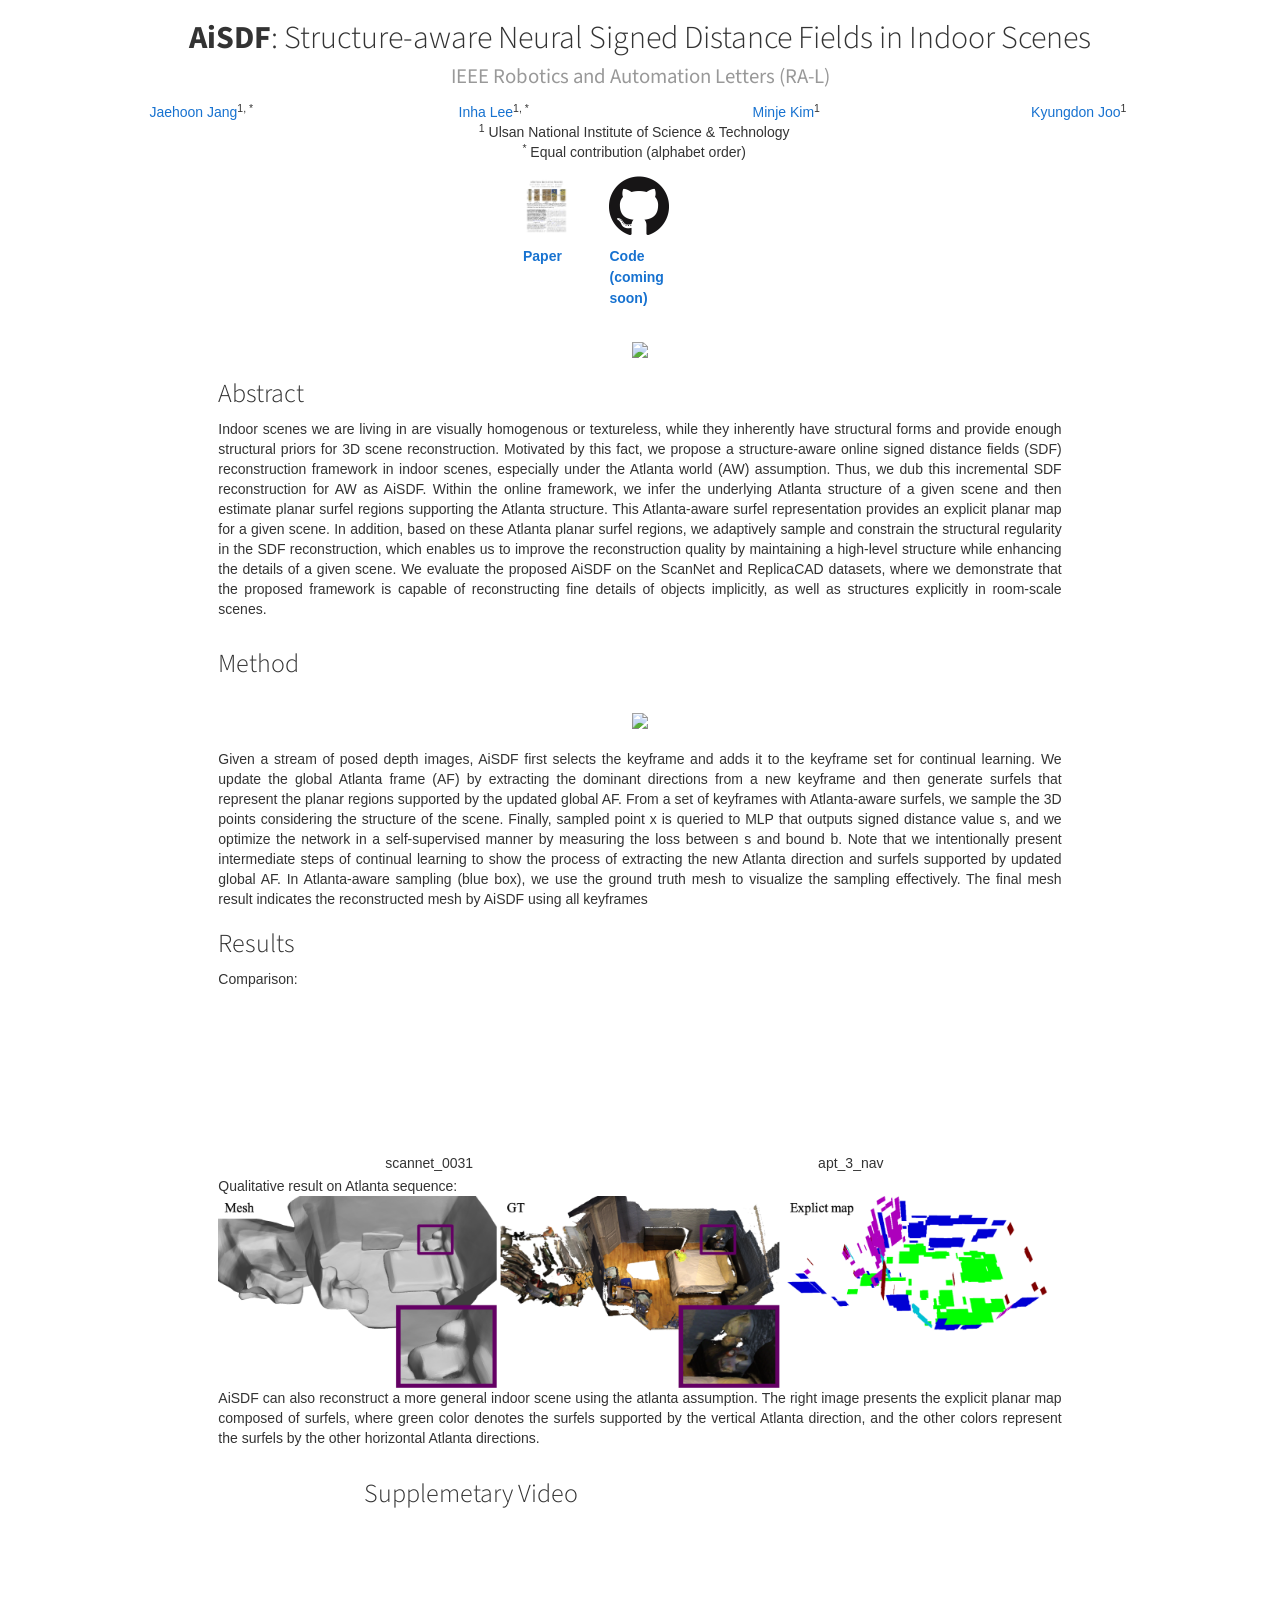
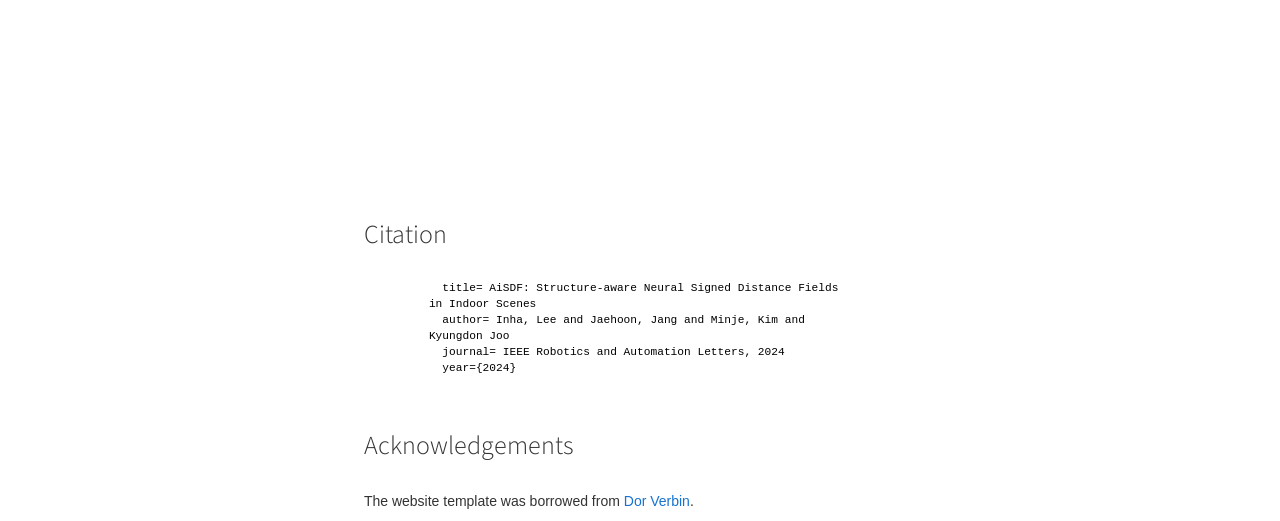
==== AiSDF/index.html @ a661cc3d "." ====
<!DOCTYPE html>
<html><head lang="en"><meta http-equiv="Content-Type" content="text/html; charset=UTF-8">
    
    <meta http-equiv="x-ua-compatible" content="ie=edge">

    <title>AiSDF</title>



    <meta name="description" content="">
    <meta name="viewport" content="width=device-width, initial-scale=1">

    <meta property="og:image" content="https://Epsilon8854.github.io/AiSDF/img/teaser.png">
    <meta property="og:image:type" content="image/png">
    <meta property="og:image:width" content="9764">
    <meta property="og:image:height" content="4567">
    <meta property="og:type" content="website">
    <meta property="og:url" content="https://Epsilon8854.github.io/AiSDF">
    <meta property="og:title" content="AiSDF: Structure-aware Neural Signed Distance Fields in Indoor Scenes">
    <meta property="og:description" content="We introduce blah">

    <meta name="twitter:card" content="summary_large_image">
    <meta name="twitter:title" content="AiSDF: Structure-aware Neural Signed Distance Fields in Indoor Scenes">
    <meta name="twitter:description" content="We introduce blah">
    <meta name="twitter:image" content="https://Epsilon8854.github.io/AiSDF/img/teaser.png">


    <!-- mirror: F0%9F%AA%9E&lt -->
    <link rel="icon" href="data:image/svg+xml,&lt;svg xmlns=%22http://www.w3.org/2000/svg%22 viewBox=%220 0 100 100%22&gt;&lt;text y=%22.9em%22 font-size=%2290%22&gt;%E2%9C%A8&lt;/text&gt;&lt;/svg&gt;">
    <link rel="stylesheet" href="css/bootstrap.min.css">
    <link rel="stylesheet" href="css/font-awesome.min.css">
    <link rel="stylesheet" href="css/codemirror.min.css">
    <link rel="stylesheet" href="css/app.css">

    <script src="js/jquery.min.js"></script>
    <script src="js/bootstrap.min.js"></script>
    <script src="js/codemirror.min.js"></script>
    <script src="js/clipboard.min.js"></script>
    <script src="js/video_comparison.js"></script>
    <script src="js/app.js"></script>
</head>

<body>
    <div class="container" id="header" style="text-align: center; margin: auto;">
        <div class="row" id="title-row" style="margin: 0 auto;">
            <div class="col-12 text-center">
                <h2 id="title">
                    <b>AiSDF</b>: Structure-aware Neural Signed Distance Fields in Indoor Scenes<br>
                    <small>IEEE Robotics and Automation Letters (RA-L)</small>
                </h2>
            </div>
        </div>
        
        <div class="row text-center mt-3">
            <!-- Adjust col-md-* to manage the spacing as needed, ensuring they sum to 12 -->
            <div class="col-md-3">
                <a href="https://github.com/Syniez">Jaehoon Jang</a><sup>1, *</sup>
            </div>
            <div class="col-md-3">
                <a href="https://threedv.github.io">Inha Lee</a><sup>1, *</sup>
            </div>
            <div class="col-md-3">
                <a href="https://github.com/Jeongin-park">Minje Kim</a><sup>1</sup>
            </div>
            <div class="col-md-3">
                <a href="https://github.com/kimkj38">Kyungdon Joo</a><sup>1</sup>
            </div>
        </div>
        
        <div class="row">
            <div class="col-12 text-center">
                <span><sup>1</sup> Ulsan National Institute of Science & Technology &nbsp;&nbsp;</span>
            </div>
            <div class="col-12 text-center">
                <span><sup>*</sup> Equal contribution (alphabet order) &nbsp;&nbsp;</span>
            </div>
        </div>
    </div>
    
    <script>
        document.getElementById('author-row').style.maxWidth = document.getElementById("title-row").clientWidth + 'px';
    </script>
    <div class="container" id="main">
    <div class="row vertical-center" style="display: flex; align-items: center;">
        <div class="col-xs-12 col-sm-8 col-sm-offset-2 text-center">
            <ul class="list-unstyled" style="display: inline-block; text-align: left; margin: 0 auto; padding-left: 0;">
                <li style="display: inline-block; margin-right: 20px;">
                    <a href="https://github.com/AiSDF/AiSDF.github.io/raw/main/AiSDF_paper.pdf">
                        <img src="./img/paper_image.jpg" height="60px">
                        <h4><strong>Paper</strong></h4>
                    </a>
                </li>              
                <li style="display: inline-block;">
                    <a href="https://github.com/AiSDF/AiSDF" target="_blank">
                        <img src="img/github.png" height="60px">
                        <h4><strong>Code (coming soon)</strong></h4>
                    </a>
                </li>
            </ul>
        </div>
    </div>
    </div>



	<div class="row">
            <div class="col-md-8 col-md-offset-2">
                
                <div class="text-center">
                    
                        <img src="./img/teasure.png" width="100%">
                   
                </div>
            </div>
        </div>

        <div class="row">
            <div class="col-md-8 col-md-offset-2">
                <h3>
                    Abstract
                </h3>
                <p class="text-justify">
                    Indoor scenes we are living in are visually homogenous or textureless, while they inherently have structural forms and provide enough structural priors for 3D scene reconstruction. Motivated by this fact, we propose a structure-aware online signed distance fields (SDF) reconstruction framework in indoor scenes, especially under the Atlanta world (AW) assumption. Thus, we dub this incremental SDF reconstruction for AW as AiSDF. Within the online framework, we infer the underlying Atlanta structure of a given scene and then estimate planar surfel regions supporting the Atlanta structure. This Atlanta-aware surfel representation provides an explicit planar map for a given scene. In addition, based on these Atlanta planar surfel regions, we adaptively sample and constrain the structural regularity in the SDF reconstruction, which enables us to improve the reconstruction quality by maintaining a high-level structure while enhancing the details of a given scene. We evaluate the proposed AiSDF on the ScanNet and ReplicaCAD datasets, where we demonstrate that the proposed framework is capable of reconstructing fine details of objects implicitly, as well as structures explicitly in room-scale scenes.
                </p>
            </div>
        </div>
	
        <div class="row">
            <div class="col-md-8 col-md-offset-2">
                <h3>
                    Method
                </h3>
		<br>
                <div class="text-center">
                    <img src="./img/overview.png" width="100%">
                </div>
                <br>
                <div class="text-justify">
                    Given a stream of posed depth images, AiSDF first selects the keyframe and adds it to the keyframe set for continual learning. We update the global Atlanta frame (AF) by extracting the dominant directions from a new keyframe and then generate surfels that represent the planar regions supported by the updated global AF. From a set of keyframes with Atlanta-aware surfels, we sample the 3D points considering the structure of the scene. Finally, sampled point x is queried to MLP that outputs signed distance value s, and we optimize the network in a self-supervised manner by measuring the loss between s and bound b. Note that we intentionally present intermediate steps of continual learning to show the process of extracting the new Atlanta direction and surfels supported by updated global AF. In Atlanta-aware sampling (blue box), we use the ground truth mesh to visualize the sampling effectively. The final mesh result indicates the reconstructed mesh by AiSDF using all keyframes
                      
                </div>
                
            </div>
        </div>

    <div class="row">
	<div class="col-md-8 col-md-offset-2">
                <h3>
                    Results
                </h3>
		<div class="text-justify">
                  Comparison:
                    
                </div>
                <table>
                    <tr >
                        <td>
                            <video class="video" id="reg1"  width="100%"  loop playsinline autoPlay muted src="video/31_vid.mp4" onplay="resizeAndPlay(this)"></video>
                   	   <canvas height=0 class="videoMerge" id="reg1Merge"></canvas>
				
                          
		       </td>
			<td>
			   <video class="video" id="reg2"  width="100%"  loop playsinline autoPlay muted src="video/apt_3_nav.mp4" onplay="resizeAndPlay(this)"></video>
                   	   <canvas height=0 class="videoMerge" id="reg2Merge"></canvas>
			   

		       </td>
			<!-- <td>
			   <video class="video" id="reg3"  width="100%"  loop playsinline autoPlay muted src="video/jar.mp4" onplay="resizeAndPlay(this)"></video>
               <canvas height=0 class="videoMerge" id="reg3Merge"></canvas>
			   
		       </td> -->
		     
		    </tr >
		    
		</table>
		<table width="100%" style="table-layout:fixed"><tr><td style="text-align:center" width="50%">scannet_0031</td><td style="text-align:center" width="50%">apt_3_nav</td></tr></table>
        
        <div class="text-justify">
            Qualitative result on Atlanta sequence:            
        </div>
               
        <div class="text-center">
            <img src="./img/explicit.png" width="100%">
        </div>
        
            
        <p class="text-justify">
            AiSDF can also reconstruct a more general indoor scene using the atlanta assumption. The right image presents the explicit planar map composed of surfels, where green color denotes the surfels supported by the vertical Atlanta direction, and the other colors represent the surfels by the other horizontal Atlanta directions.
        </p>

		<!-- <div class="text-justify">
                   Ablation Study:
                    
                </div>
                <br>
		<div class="text-center">
                    <video id="refdir" width="100%" playsinline autoplay loop muted>
                        <source src="video/ablations.mp4" type="video/mp4" />
                    </video>
                </div>	
            </div>
        </div>	 -->
        
        <div class="row">
            <div class="col-md-8 col-md-offset-2">
                <h3>
                    Supplemetary Video
                </h3>
                <div class="text-center">
                    <video id="refdir" width="100%" playsinline autoplay loop muted>
                        <source src="video/RA-L_AiSDF_supplementary_video.mp4" type="video/mp4" />
                    </video>
                </div>
            </div>
        </div>    
       
            
        <div class="row">
            <div class="col-md-8 col-md-offset-2">
                <h3>
                    Citation
                </h3>
                <div class="form-group col-md-10 col-md-offset-1">
                    <textarea id="bibtex" class="form-control" readonly>

  title= AiSDF: Structure-aware Neural Signed Distance Fields in Indoor Scenes
  author= Inha, Lee and Jaehoon, Jang and Minje, Kim and Kyungdon Joo
  journal= IEEE Robotics and Automation Letters, 2024
  year={2024}
</textarea>
                </div>
            </div>
        </div>
	

        <div class="row">
            <div class="col-md-8 col-md-offset-2">
                <h3>
                    Acknowledgements
                </h3>
                <p class="text-justify">
                    <br>
                The website template was borrowed from <a href="https://dorverbin.github.io/refnerf/">Dor Verbin</a>.
                </p>
            </div>
        </div>
    </div>


</body></html>
---- AiSDF/css/codemirror.min.css ----
.CodeMirror{font-family:monospace;height:300px;color:black}.CodeMirror-lines{padding:4px 0}.CodeMirror pre{padding:0 4px}.CodeMirror-scrollbar-filler,.CodeMirror-gutter-filler{background-color:white}.CodeMirror-gutters{border-right:1px solid #ddd;background-color:#f7f7f7;white-space:nowrap}.CodeMirror-linenumber{padding:0 3px 0 5px;min-width:20px;text-align:right;color:#999;white-space:nowrap}.CodeMirror-guttermarker{color:black}.CodeMirror-guttermarker-subtle{color:#999}.CodeMirror-cursor{border-left:1px solid black;border-right:0;width:0}.CodeMirror div.CodeMirror-secondarycursor{border-left:1px solid silver}.cm-fat-cursor .CodeMirror-cursor{width:auto;border:0;background:#7e7}.cm-fat-cursor div.CodeMirror-cursors{z-index:1}.cm-animate-fat-cursor{width:auto;border:0;-webkit-animation:blink 1.06s steps(1) infinite;-moz-animation:blink 1.06s steps(1) infinite;animation:blink 1.06s steps(1) infinite;background-color:#7e7}@-moz-keyframes blink{50%{background-color:transparent}}@-webkit-keyframes blink{50%{background-color:transparent}}@keyframes blink{50%{background-color:transparent}}.cm-tab{display:inline-block;text-decoration:inherit}.CodeMirror-ruler{border-left:1px solid #ccc;position:absolute}.cm-s-default .cm-header{color:blue}.cm-s-default .cm-quote{color:#090}.cm-negative{color:#d44}.cm-positive{color:#292}.cm-header,.cm-strong{font-weight:bold}.cm-em{font-style:italic}.cm-link{text-decoration:underline}.cm-strikethrough{text-decoration:line-through}.cm-s-default .cm-keyword{color:#708}.cm-s-default .cm-atom{color:#219}.cm-s-default .cm-number{color:#164}.cm-s-default .cm-def{color:#00f}.cm-s-default .cm-variable-2{color:#05a}.cm-s-default .cm-variable-3{color:#085}.cm-s-default .cm-comment{color:#a50}.cm-s-default .cm-string{color:#a11}.cm-s-default .cm-string-2{color:#f50}.cm-s-default .cm-meta{color:#555}.cm-s-default .cm-qualifier{color:#555}.cm-s-default .cm-builtin{color:#30a}.cm-s-default .cm-bracket{color:#997}.cm-s-default .cm-tag{color:#170}.cm-s-default .cm-attribute{color:#00c}.cm-s-default .cm-hr{color:#999}.cm-s-default .cm-link{color:#00c}.cm-s-default .cm-error{color:red}.cm-invalidchar{color:red}.CodeMirror-composing{border-bottom:2px solid}div.CodeMirror span.CodeMirror-matchingbracket{color:#0f0}div.CodeMirror span.CodeMirror-nonmatchingbracket{color:#f22}.CodeMirror-matchingtag{background:rgba(255,150,0,.3)}.CodeMirror-activeline-background{background:#e8f2ff}.CodeMirror{position:relative;overflow:hidden;background:white}.CodeMirror-scroll{overflow:scroll !important;margin-bottom:-30px;margin-right:-30px;padding-bottom:30px;height:100%;outline:0;position:relative}.CodeMirror-sizer{position:relative;border-right:30px solid transparent}.CodeMirror-vscrollbar,.CodeMirror-hscrollbar,.CodeMirror-scrollbar-filler,.CodeMirror-gutter-filler{position:absolute;z-index:6;display:none}.CodeMirror-vscrollbar{right:0;top:0;overflow-x:hidden;overflow-y:scroll}.CodeMirror-hscrollbar{bottom:0;left:0;overflow-y:hidden;overflow-x:scroll}.CodeMirror-scrollbar-filler{right:0;bottom:0}.CodeMirror-gutter-filler{left:0;bottom:0}.CodeMirror-gutters{position:absolute;left:0;top:0;z-index:3}.CodeMirror-gutter{white-space:normal;height:100%;display:inline-block;margin-bottom:-30px;*zoom:1;*display:inline}.CodeMirror-gutter-wrapper{position:absolute;z-index:4;background:none !important;border:none !important}.CodeMirror-gutter-background{position:absolute;top:0;bottom:0;z-index:4}.CodeMirror-gutter-elt{position:absolute;cursor:default;z-index:4}.CodeMirror-gutter-wrapper{-webkit-user-select:none;-moz-user-select:none;user-select:none}.CodeMirror-lines{cursor:text;min-height:1px}.CodeMirror pre{-moz-border-radius:0;-webkit-border-radius:0;border-radius:0;border-width:0;background:transparent;font-family:inherit;font-size:inherit;margin:0;white-space:pre;word-wrap:normal;line-height:inherit;color:inherit;z-index:2;position:relative;overflow:visible;-webkit-tap-highlight-color:transparent}.CodeMirror-wrap pre{word-wrap:break-word;white-space:pre-wrap;word-break:normal}.CodeMirror-linebackground{position:absolute;left:0;right:0;top:0;bottom:0;z-index:0}.CodeMirror-linewidget{position:relative;z-index:2;overflow:auto}.CodeMirror-code{outline:0}.CodeMirror-scroll,.CodeMirror-sizer,.CodeMirror-gutter,.CodeMirror-gutters,.CodeMirror-linenumber{-moz-box-sizing:content-box;box-sizing:content-box}.CodeMirror-measure{position:absolute;width:100%;height:0;overflow:hidden;visibility:hidden}.CodeMirror-cursor{position:absolute}.CodeMirror-measure pre{position:static}div.CodeMirror-cursors{visibility:hidden;position:relative;z-index:3}div.CodeMirror-dragcursors{visibility:visible}.CodeMirror-focused div.CodeMirror-cursors{visibility:visible}.CodeMirror-selected{background:#d9d9d9}.CodeMirror-focused .CodeMirror-selected{background:#d7d4f0}.CodeMirror-crosshair{cursor:crosshair}.CodeMirror-line::selection,.CodeMirror-line>span::selection,.CodeMirror-line>span>span::selection{background:#d7d4f0}.CodeMirror-line::-moz-selection,.CodeMirror-line>span::-moz-selection,.CodeMirror-line>span>span::-moz-selection{background:#d7d4f0}.cm-searching{background:#ffa;background:rgba(255,255,0,.4)}.CodeMirror span{*vertical-align:text-bottom}.cm-force-border{padding-right:.1px}@media print{.CodeMirror div.CodeMirror-cursors{visibility:hidden}}.cm-tab-wrap-hack:after{content:''}span.CodeMirror-selectedtext{background:0}
---- AiSDF/css/app.css ----
/* latin-ext */
@font-face {
  font-family: 'Lato';
  font-style: italic;
  font-weight: 400;
  src: local('Lato Italic'), local('Lato-Italic'), url(https://fonts.gstatic.com/s/lato/v15/S6u8w4BMUTPHjxsAUi-qNiXg7eU0.woff2) format('woff2');
  unicode-range: U+0100-024F, U+0259, U+1E00-1EFF, U+2020, U+20A0-20AB, U+20AD-20CF, U+2113, U+2C60-2C7F, U+A720-A7FF;
}
/* latin */
@font-face {
  font-family: 'Lato';
  font-style: italic;
  font-weight: 400;
  src: local('Lato Italic'), local('Lato-Italic'), url(https://fonts.gstatic.com/s/lato/v15/S6u8w4BMUTPHjxsAXC-qNiXg7Q.woff2) format('woff2');
  unicode-range: U+0000-00FF, U+0131, U+0152-0153, U+02BB-02BC, U+02C6, U+02DA, U+02DC, U+2000-206F, U+2074, U+20AC, U+2122, U+2191, U+2193, U+2212, U+2215, U+FEFF, U+FFFD;
}
/* latin-ext */
@font-face {
  font-family: 'Lato';
  font-style: italic;
  font-weight: 700;
  src: local('Lato Bold Italic'), local('Lato-BoldItalic'), url(https://fonts.gstatic.com/s/lato/v15/S6u_w4BMUTPHjxsI5wq_FQftx9897sxZ.woff2) format('woff2');
  unicode-range: U+0100-024F, U+0259, U+1E00-1EFF, U+2020, U+20A0-20AB, U+20AD-20CF, U+2113, U+2C60-2C7F, U+A720-A7FF;
}
/* latin */
@font-face {
  font-family: 'Lato';
  font-style: italic;
  font-weight: 700;
  src: local('Lato Bold Italic'), local('Lato-BoldItalic'), url(https://fonts.gstatic.com/s/lato/v15/S6u_w4BMUTPHjxsI5wq_Gwftx9897g.woff2) format('woff2');
  unicode-range: U+0000-00FF, U+0131, U+0152-0153, U+02BB-02BC, U+02C6, U+02DA, U+02DC, U+2000-206F, U+2074, U+20AC, U+2122, U+2191, U+2193, U+2212, U+2215, U+FEFF, U+FFFD;
}
/* latin-ext */
@font-face {
  font-family: 'Lato';
  font-style: normal;
  font-weight: 400;
  src: local('Lato Regular'), local('Lato-Regular'), url(https://fonts.gstatic.com/s/lato/v15/S6uyw4BMUTPHjxAwXiWtFCfQ7A.woff2) format('woff2');
  unicode-range: U+0100-024F, U+0259, U+1E00-1EFF, U+2020, U+20A0-20AB, U+20AD-20CF, U+2113, U+2C60-2C7F, U+A720-A7FF;
}
/* latin */
@font-face {
  font-family: 'Lato';
  font-style: normal;
  font-weight: 400;
  src: local('Lato Regular'), local('Lato-Regular'), url(https://fonts.gstatic.com/s/lato/v15/S6uyw4BMUTPHjx4wXiWtFCc.woff2) format('woff2');
  unicode-range: U+0000-00FF, U+0131, U+0152-0153, U+02BB-02BC, U+02C6, U+02DA, U+02DC, U+2000-206F, U+2074, U+20AC, U+2122, U+2191, U+2193, U+2212, U+2215, U+FEFF, U+FFFD;
}
/* latin-ext */
@font-face {
  font-family: 'Lato';
  font-style: normal;
  font-weight: 700;
  src: local('Lato Bold'), local('Lato-Bold'), url(https://fonts.gstatic.com/s/lato/v15/S6u9w4BMUTPHh6UVSwaPGQ3q5d0N7w.woff2) format('woff2');
  unicode-range: U+0100-024F, U+0259, U+1E00-1EFF, U+2020, U+20A0-20AB, U+20AD-20CF, U+2113, U+2C60-2C7F, U+A720-A7FF;
}
/* latin */
@font-face {
  font-family: 'Lato';
  font-style: normal;
  font-weight: 700;
  src: local('Lato Bold'), local('Lato-Bold'), url(https://fonts.gstatic.com/s/lato/v15/S6u9w4BMUTPHh6UVSwiPGQ3q5d0.woff2) format('woff2');
  unicode-range: U+0000-00FF, U+0131, U+0152-0153, U+02BB-02BC, U+02C6, U+02DA, U+02DC, U+2000-206F, U+2074, U+20AC, U+2122, U+2191, U+2193, U+2212, U+2215, U+FEFF, U+FFFD;
}

a {
  color: #1772d0;
  text-decoration: none;
}

a:focus,
a:hover {
  color: #f09228;
  text-decoration: none;
}

body,
td,
th,
tr,
p,
a {
  font-family: 'Lato', Verdana, Helvetica, sans-serif;
  font-size: 14px
}

strong {
  font-family: 'Lato', Verdana, Helvetica, sans-serif;
  font-size: 14px;
}

heading {
  font-family: 'Lato', Verdana, Helvetica, sans-serif;
  font-size: 22px;
}

papertitle {
  font-family: 'Lato', Verdana, Helvetica, sans-serif;
  font-size: 14px;
  font-weight: 700
}

name {
  font-family: 'Lato', Verdana, Helvetica, sans-serif;
  font-size: 32px;
}

.one {
  width: 160px;
  height: 160px;
  position: relative;
}

.two {
  width: 160px;
  height: 160px;
  position: absolute;
  transition: opacity .2s ease-in-out;
  -moz-transition: opacity .2s ease-in-out;
  -webkit-transition: opacity .2s ease-in-out;
}

.fade {
  transition: opacity .2s ease-in-out;
  -moz-transition: opacity .2s ease-in-out;
  -webkit-transition: opacity .2s ease-in-out;
}

span.highlight {
  background-color: #ffffd0;
}

.CodeMirror {
    font-size: .8em;
    height: auto;
}

.CodeMirror-scroll {
    overflow-y: hidden;
    overflow-x: auto;
}



#header_img {
    margin-top: 2em;
    margin-bottom: 1em;
}

.list-inline {
	list-style: none;
	margin-left: -0.5em;
	margin-right: -0.5em;
	padding-left: 0;
}

.list-inline > li {
	display: inline-block;
	margin-left: 0.5em;
	margin-right: 0.5em;
}

.author-table, th, td {
    table-layout: fixed;
    vertical-align: top;
    margin-left: auto;
    margin-right: auto;
    max-width: none;
    width: auto;
    min-width: 50%;
    padding: 3px;
}

.video-compare-container {
  width: 63%;
  margin: 0 auto;
  position: relative;
  display: block;
  line-height: 0;
}

.video {
  width: 100%;
  height: auto;
  position: relative;
  top: 0;
  left: 0;
}

.videoMerge {
  position: relative;
  top: 0;
  left: 0;
  z-index: 10;
  width: 100%;
  display: block;
  margin: 0 auto;
  background-size: cover;
}

.cropped-video{
    width: 100%;
    overflow:hidden;
    display:block;
}

 ul {
            text-align: center;
            list-style-type: none;
            margin: 0;
            padding: 0;
            overflow: hidden;
            background-color: white;
        }

  
li {
            float: left;
	    margin: fill;
            padding: fill;
	    width: 25%
   }
  
li a {
            display: block;
            color: #1772d0;
            text-align: center;
            padding: 14px 16px;
            text-decoration: none;
     }
li a:hover {
            background-color: #e6e6e6;
            color: rgb(239 147 56);
     }

.center-block {
      display: block;
      margin-left: auto;
      margin-right: auto;
  }
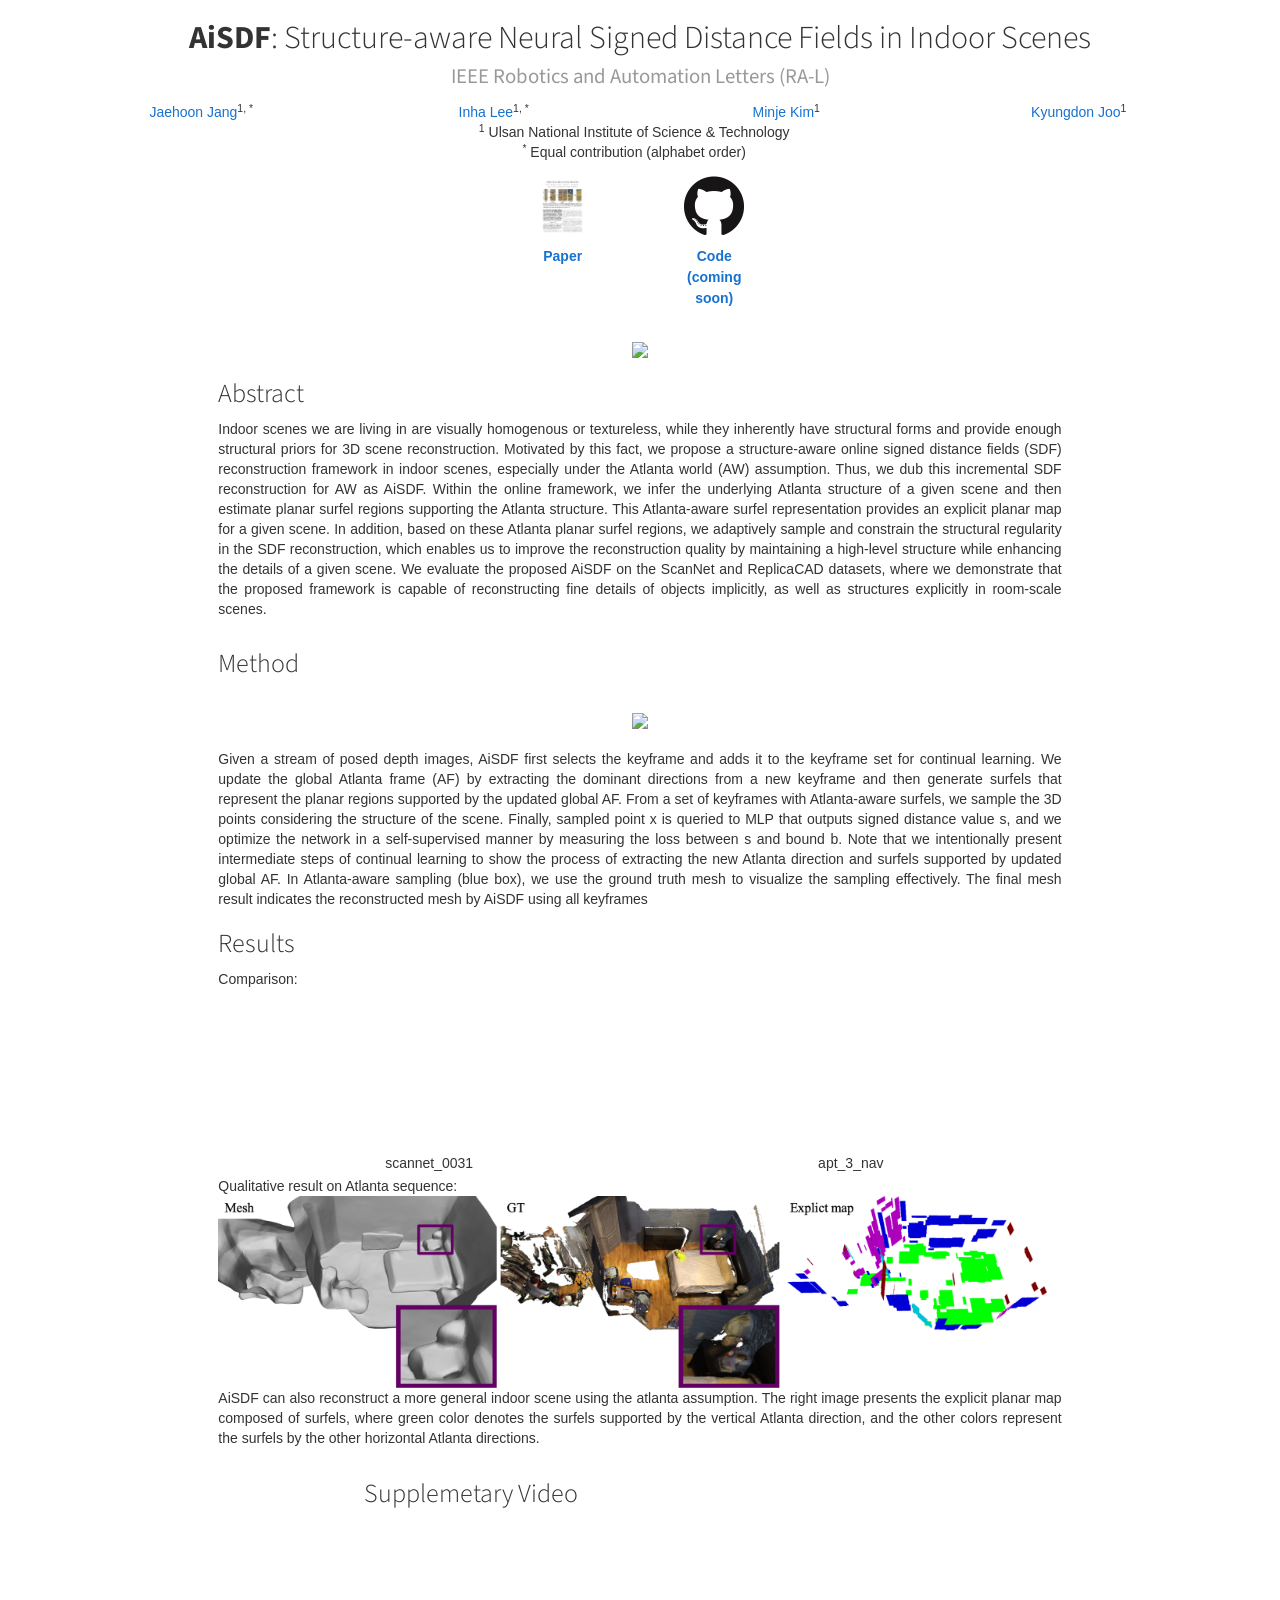
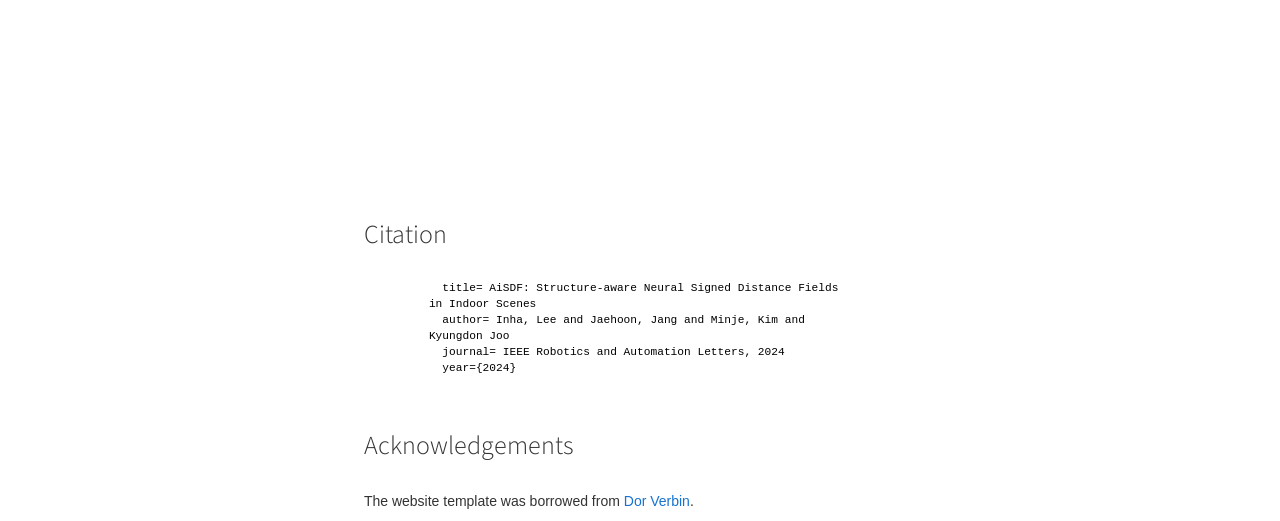
==== commit 529b3bc5: "." ====
--- a/AiSDF/index.html
+++ b/AiSDF/index.html
@@ -81,10 +81,10 @@
         document.getElementById('author-row').style.maxWidth = document.getElementById("title-row").clientWidth + 'px';
     </script>
     <div class="container" id="main">
-    <div class="row vertical-center" style="display: flex; align-items: center;">
-        <div class="col-xs-12 col-sm-8 col-sm-offset-2 text-center">
-            <ul class="list-unstyled" style="display: inline-block; text-align: left; margin: 0 auto; padding-left: 0;">
-                <li style="display: inline-block; margin-right: 20px;">
+    <div class="row vertical-center" style="align-items: text-center;">
+        <div class="text-center" style="align-items: text-center;">
+            <ul class="list-unstyled" style="display: inline-block; text-align: left;">
+                <li style="display: inline-block; margin-right: 60px; margin-left: 60px;">
                     <a href="https://github.com/AiSDF/AiSDF.github.io/raw/main/AiSDF_paper.pdf">
                         <img src="./img/paper_image.jpg" height="60px">
                         <h4><strong>Paper</strong></h4>
@@ -108,7 +108,7 @@
                 
                 <div class="text-center">
                     
-                        <img src="./img/teasure.png" width="100%">
+                        <img src="./img/teaser.jpg" width="100%">
                    
                 </div>
             </div>
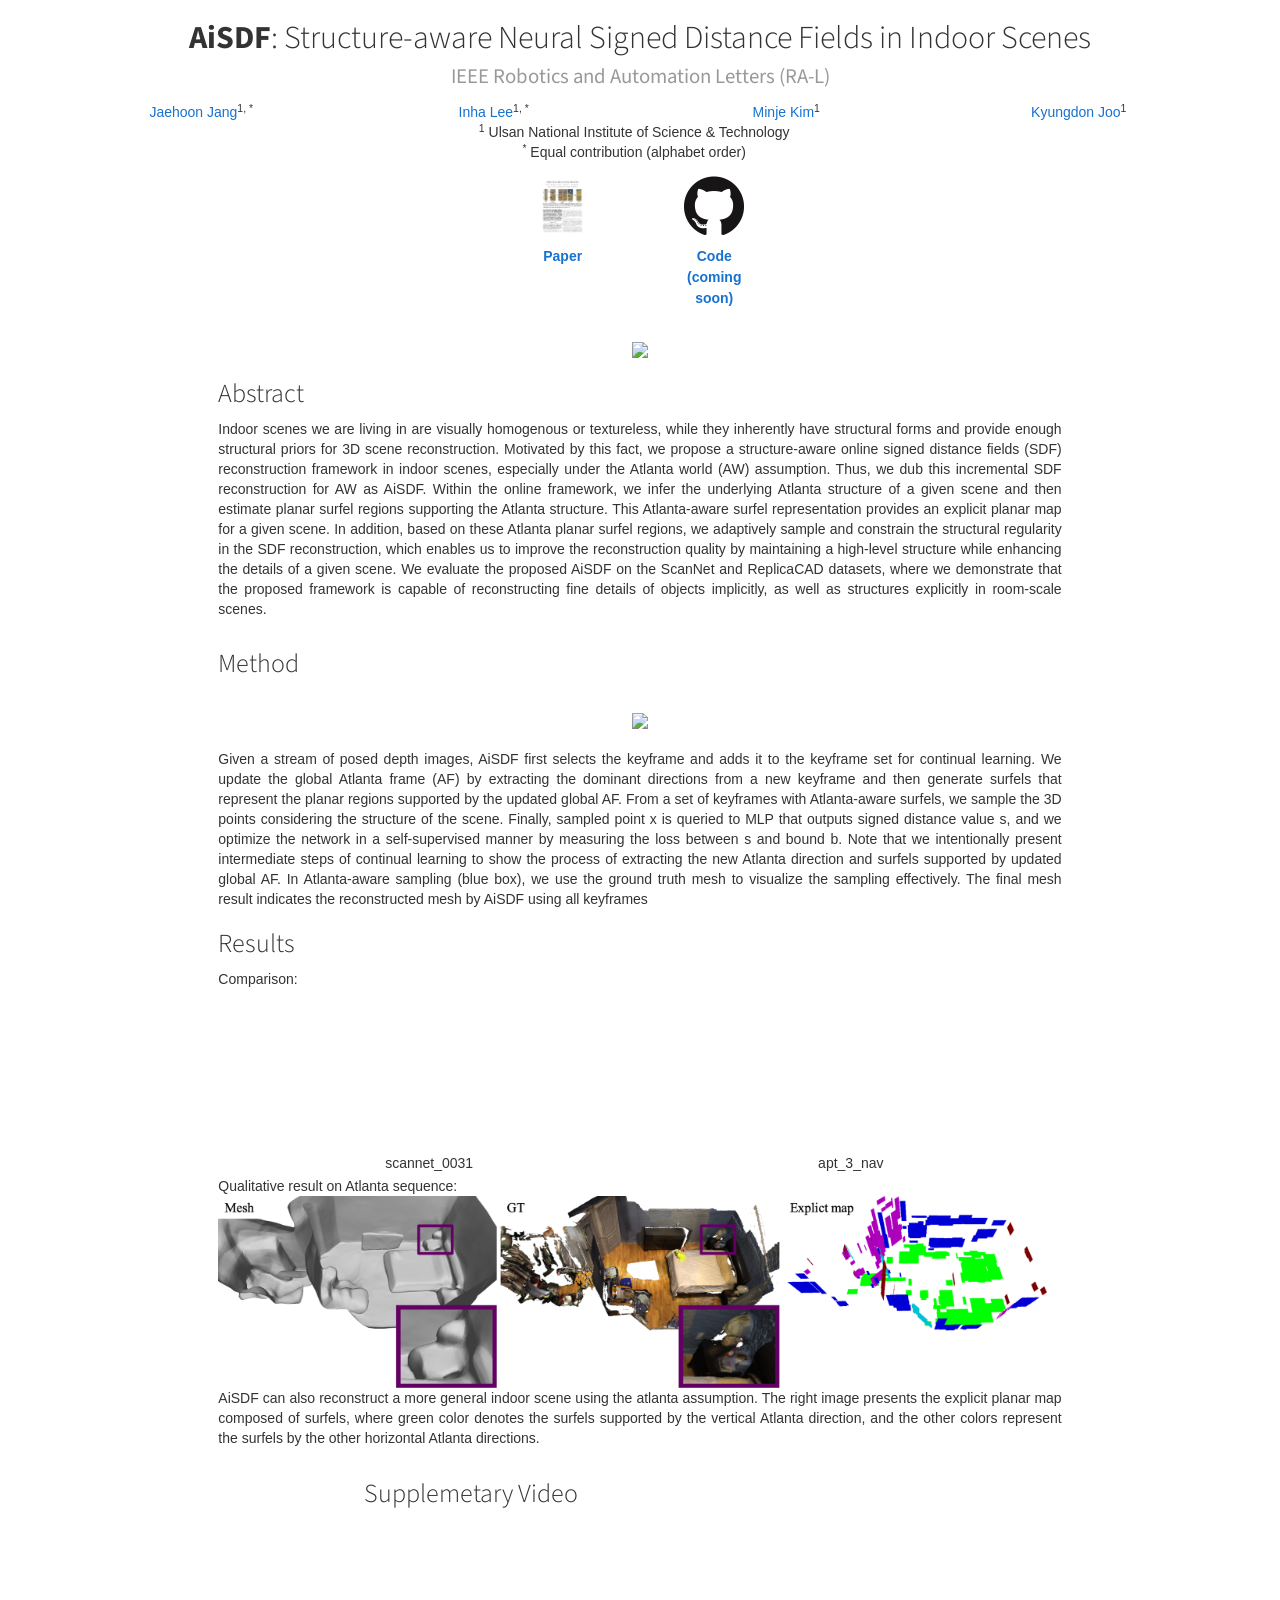
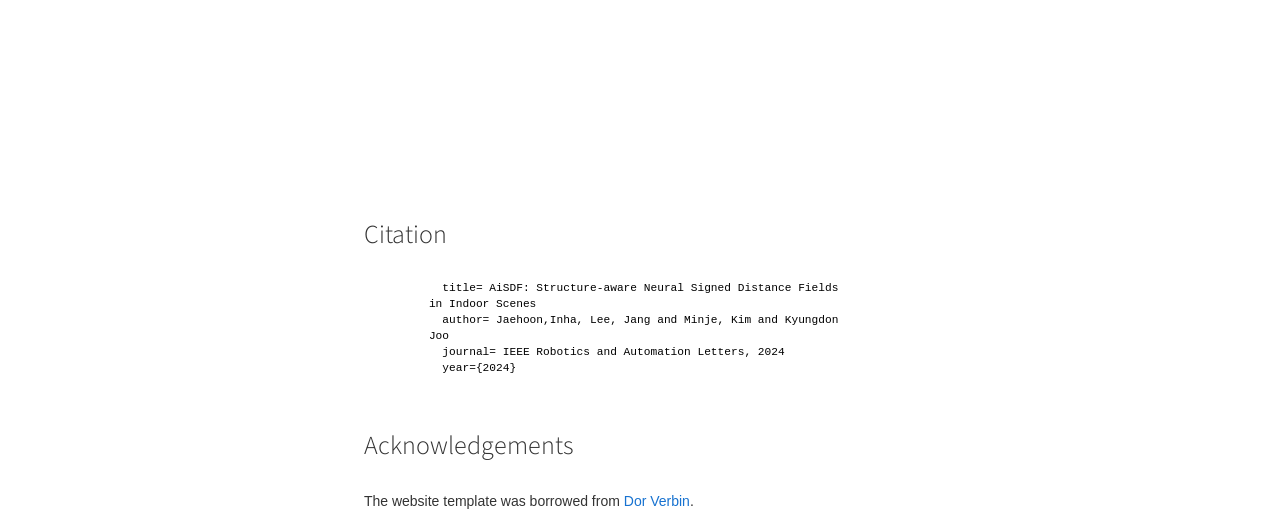
==== commit 3ff17810: "." ====
--- a/AiSDF/index.html
+++ b/AiSDF/index.html
@@ -108,7 +108,7 @@
                 
                 <div class="text-center">
                     
-                        <img src="./img/teaser.jpg" width="100%">
+                        <img src="./img/teasure.png" width="100%">
                    
                 </div>
             </div>
@@ -226,7 +226,7 @@
                     <textarea id="bibtex" class="form-control" readonly>
 
   title= AiSDF: Structure-aware Neural Signed Distance Fields in Indoor Scenes
-  author= Inha, Lee and Jaehoon, Jang and Minje, Kim and Kyungdon Joo
+  author= Jaehoon,Inha, Lee, Jang and Minje, Kim and Kyungdon Joo
   journal= IEEE Robotics and Automation Letters, 2024
   year={2024}
 </textarea>
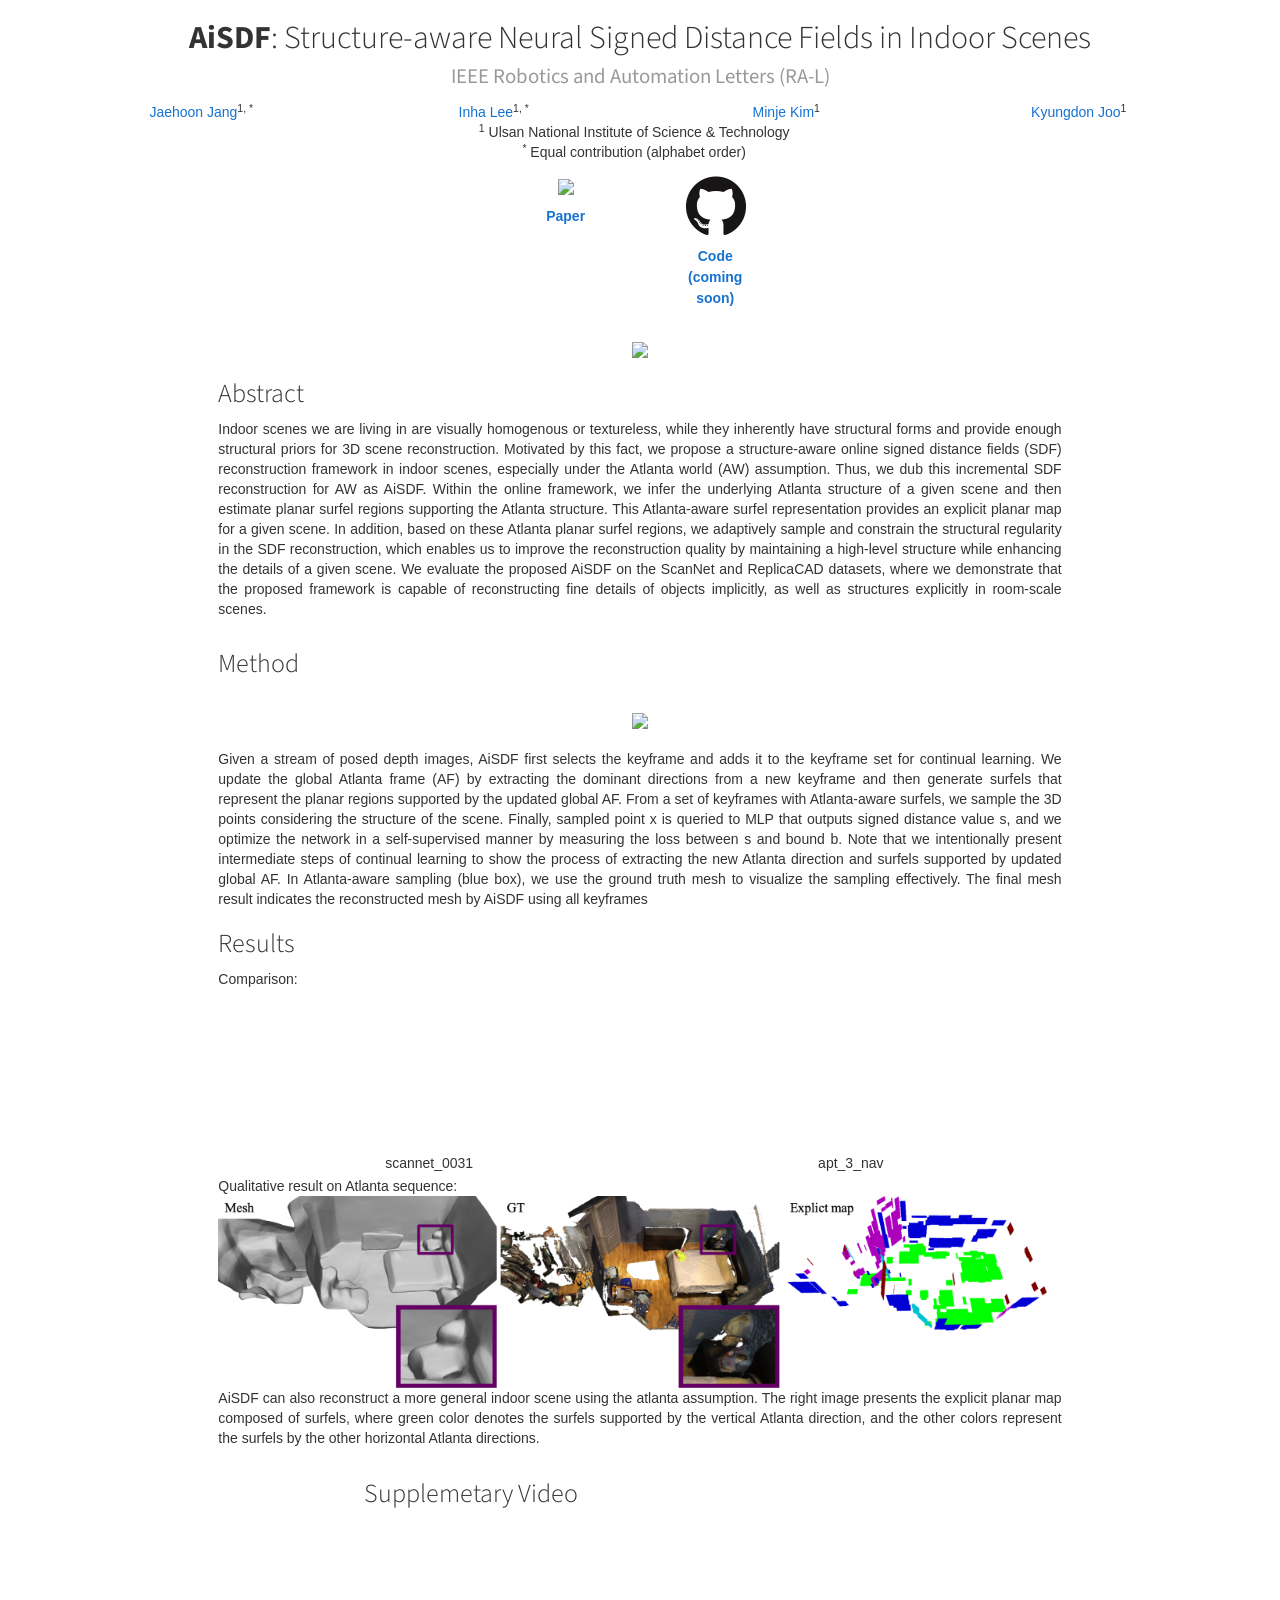
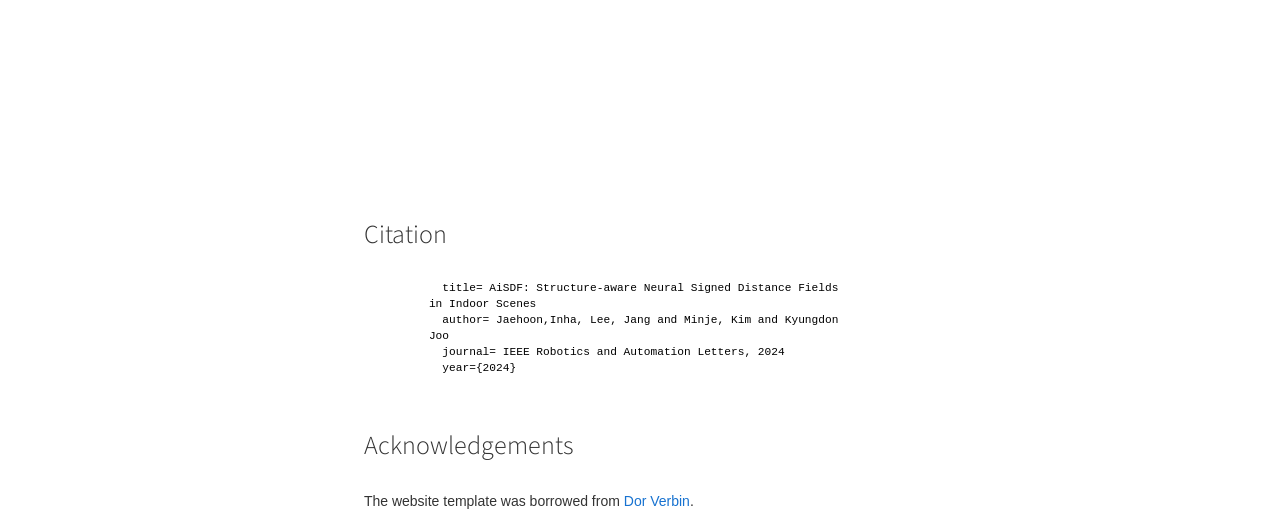
==== commit c3af6b6d: "." ====
--- a/AiSDF/index.html
+++ b/AiSDF/index.html
@@ -17,11 +17,11 @@
     <meta property="og:type" content="website">
     <meta property="og:url" content="https://Epsilon8854.github.io/AiSDF">
     <meta property="og:title" content="AiSDF: Structure-aware Neural Signed Distance Fields in Indoor Scenes">
-    <meta property="og:description" content="We introduce blah">
+    <meta property="og:description" content="we propose a structure-aware online signed distance fields (SDF) reconstruction framework in indoor scenes, especially under the Atlanta world (AW) assumption">
 
     <meta name="twitter:card" content="summary_large_image">
     <meta name="twitter:title" content="AiSDF: Structure-aware Neural Signed Distance Fields in Indoor Scenes">
-    <meta name="twitter:description" content="We introduce blah">
+    <meta name="twitter:description" content="we propose a structure-aware online signed distance fields (SDF) reconstruction framework in indoor scenes, especially under the Atlanta world (AW) assumption">
     <meta name="twitter:image" content="https://Epsilon8854.github.io/AiSDF/img/teaser.png">
 
 
@@ -54,16 +54,16 @@
         <div class="row text-center mt-3">
             <!-- Adjust col-md-* to manage the spacing as needed, ensuring they sum to 12 -->
             <div class="col-md-3">
-                <a href="https://github.com/Syniez">Jaehoon Jang</a><sup>1, *</sup>
-            </div>
-            <div class="col-md-3">
-                <a href="https://threedv.github.io">Inha Lee</a><sup>1, *</sup>
-            </div>
-            <div class="col-md-3">
-                <a href="https://github.com/Jeongin-park">Minje Kim</a><sup>1</sup>
-            </div>
-            <div class="col-md-3">
-                <a href="https://github.com/kimkj38">Kyungdon Joo</a><sup>1</sup>
+                <a href="https://jjhooon.github.io">Jaehoon Jang</a><sup>1, *</sup>
+            </div>
+            <div class="col-md-3">
+                <a href="https://github.com/Epsilon8854">Inha Lee</a><sup>1, *</sup>
+            </div>
+            <div class="col-md-3">
+                <a href="https://github.com/minje-KIM">Minje Kim</a><sup>1</sup>
+            </div>
+            <div class="col-md-3">
+                <a href="https://unist.info">Kyungdon Joo</a><sup>1</sup>
             </div>
         </div>
         
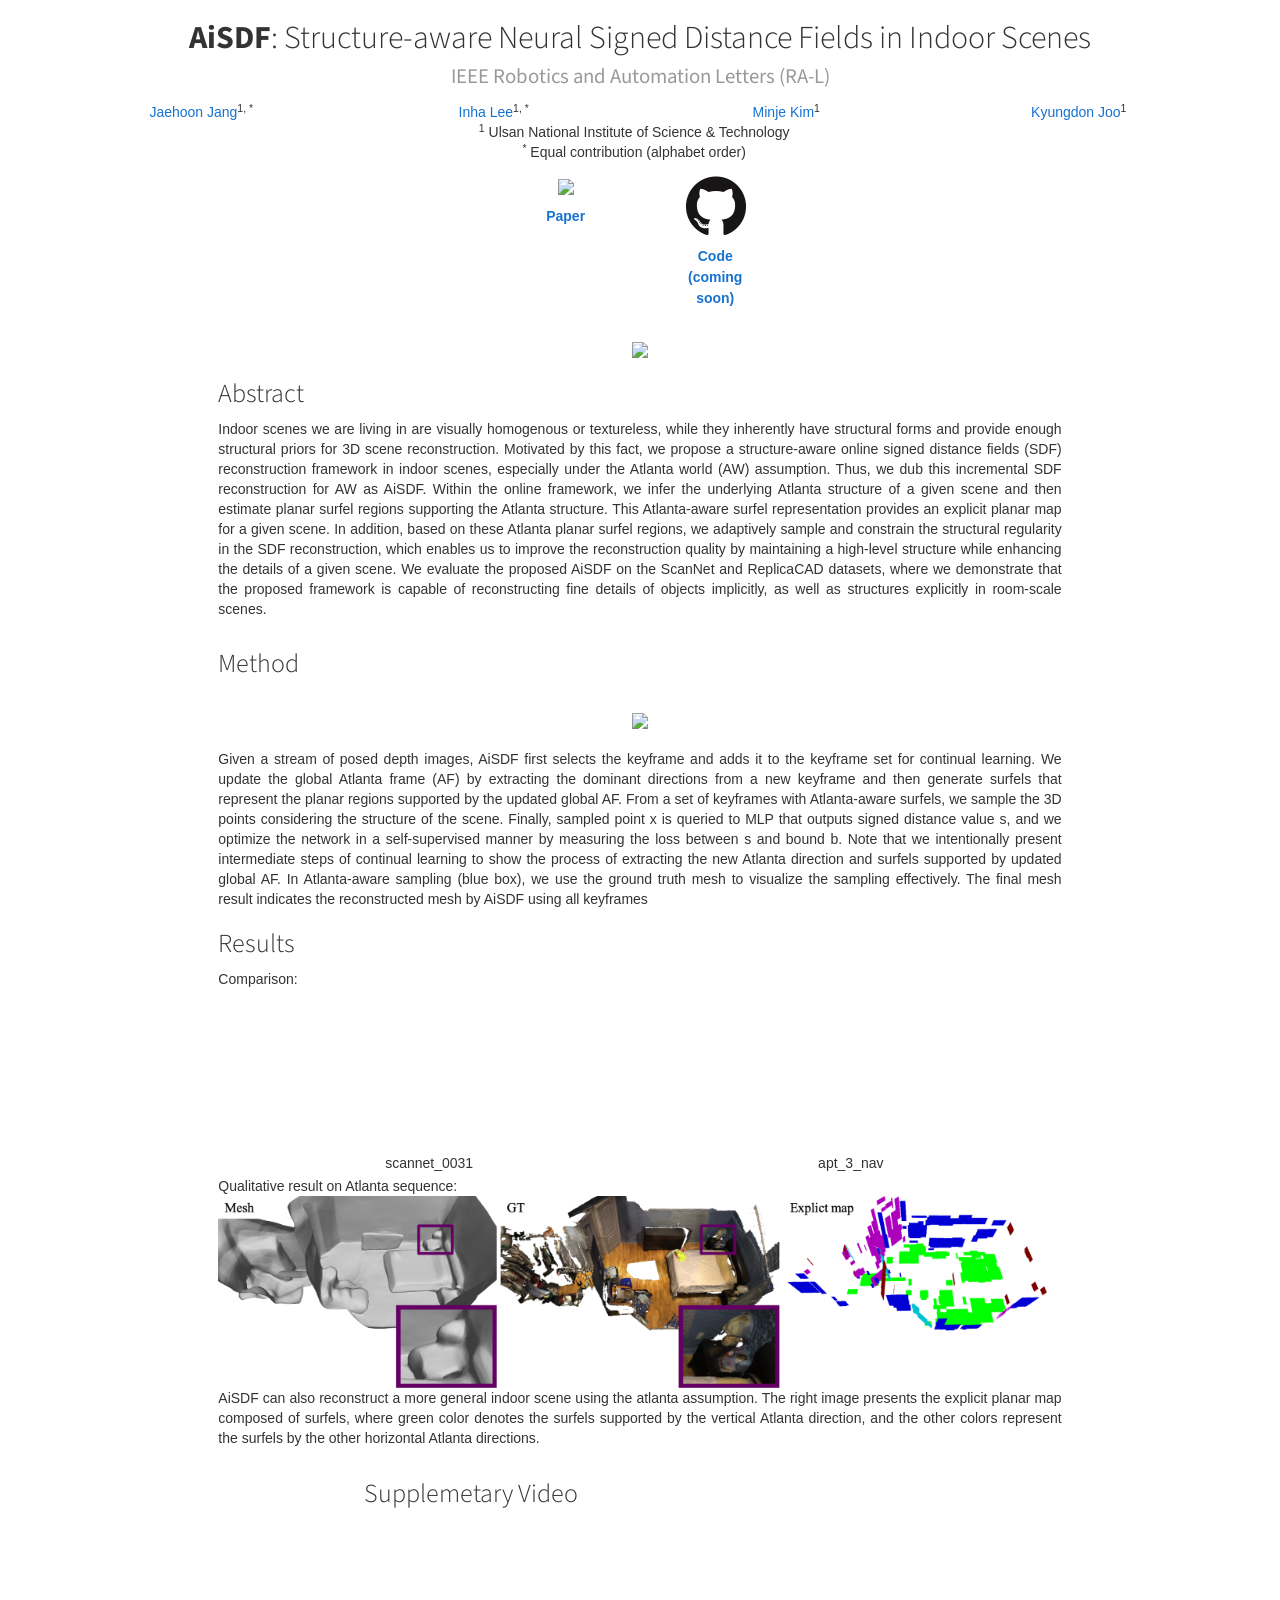
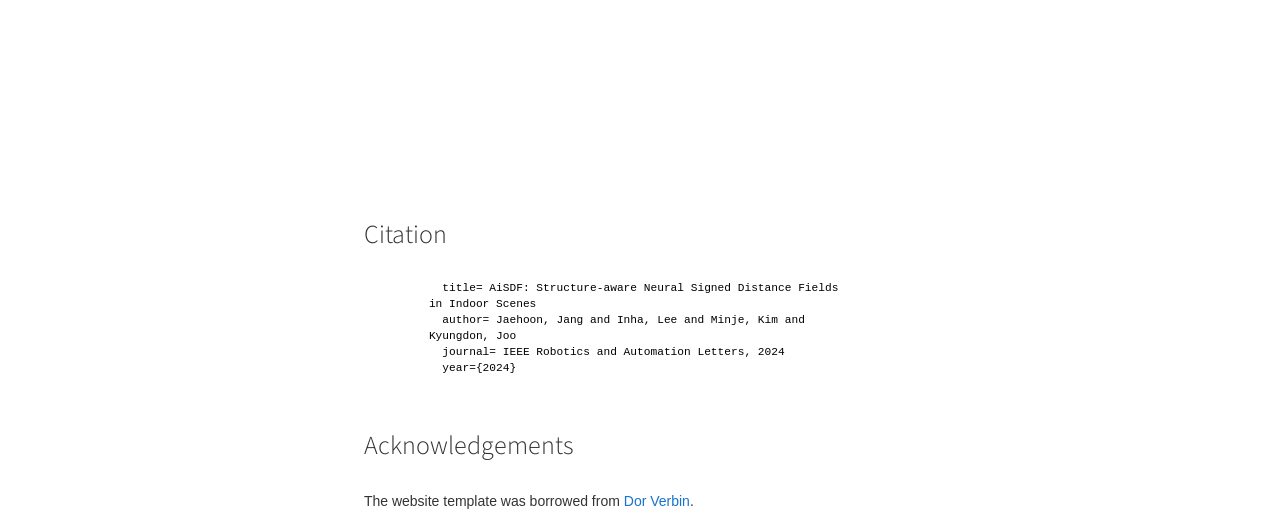
==== commit e8f52804: "." ====
--- a/AiSDF/index.html
+++ b/AiSDF/index.html
@@ -226,7 +226,7 @@
                     <textarea id="bibtex" class="form-control" readonly>
 
   title= AiSDF: Structure-aware Neural Signed Distance Fields in Indoor Scenes
-  author= Jaehoon,Inha, Lee, Jang and Minje, Kim and Kyungdon Joo
+  author= Jaehoon, Jang and Inha, Lee and Minje, Kim and Kyungdon, Joo
   journal= IEEE Robotics and Automation Letters, 2024
   year={2024}
 </textarea>
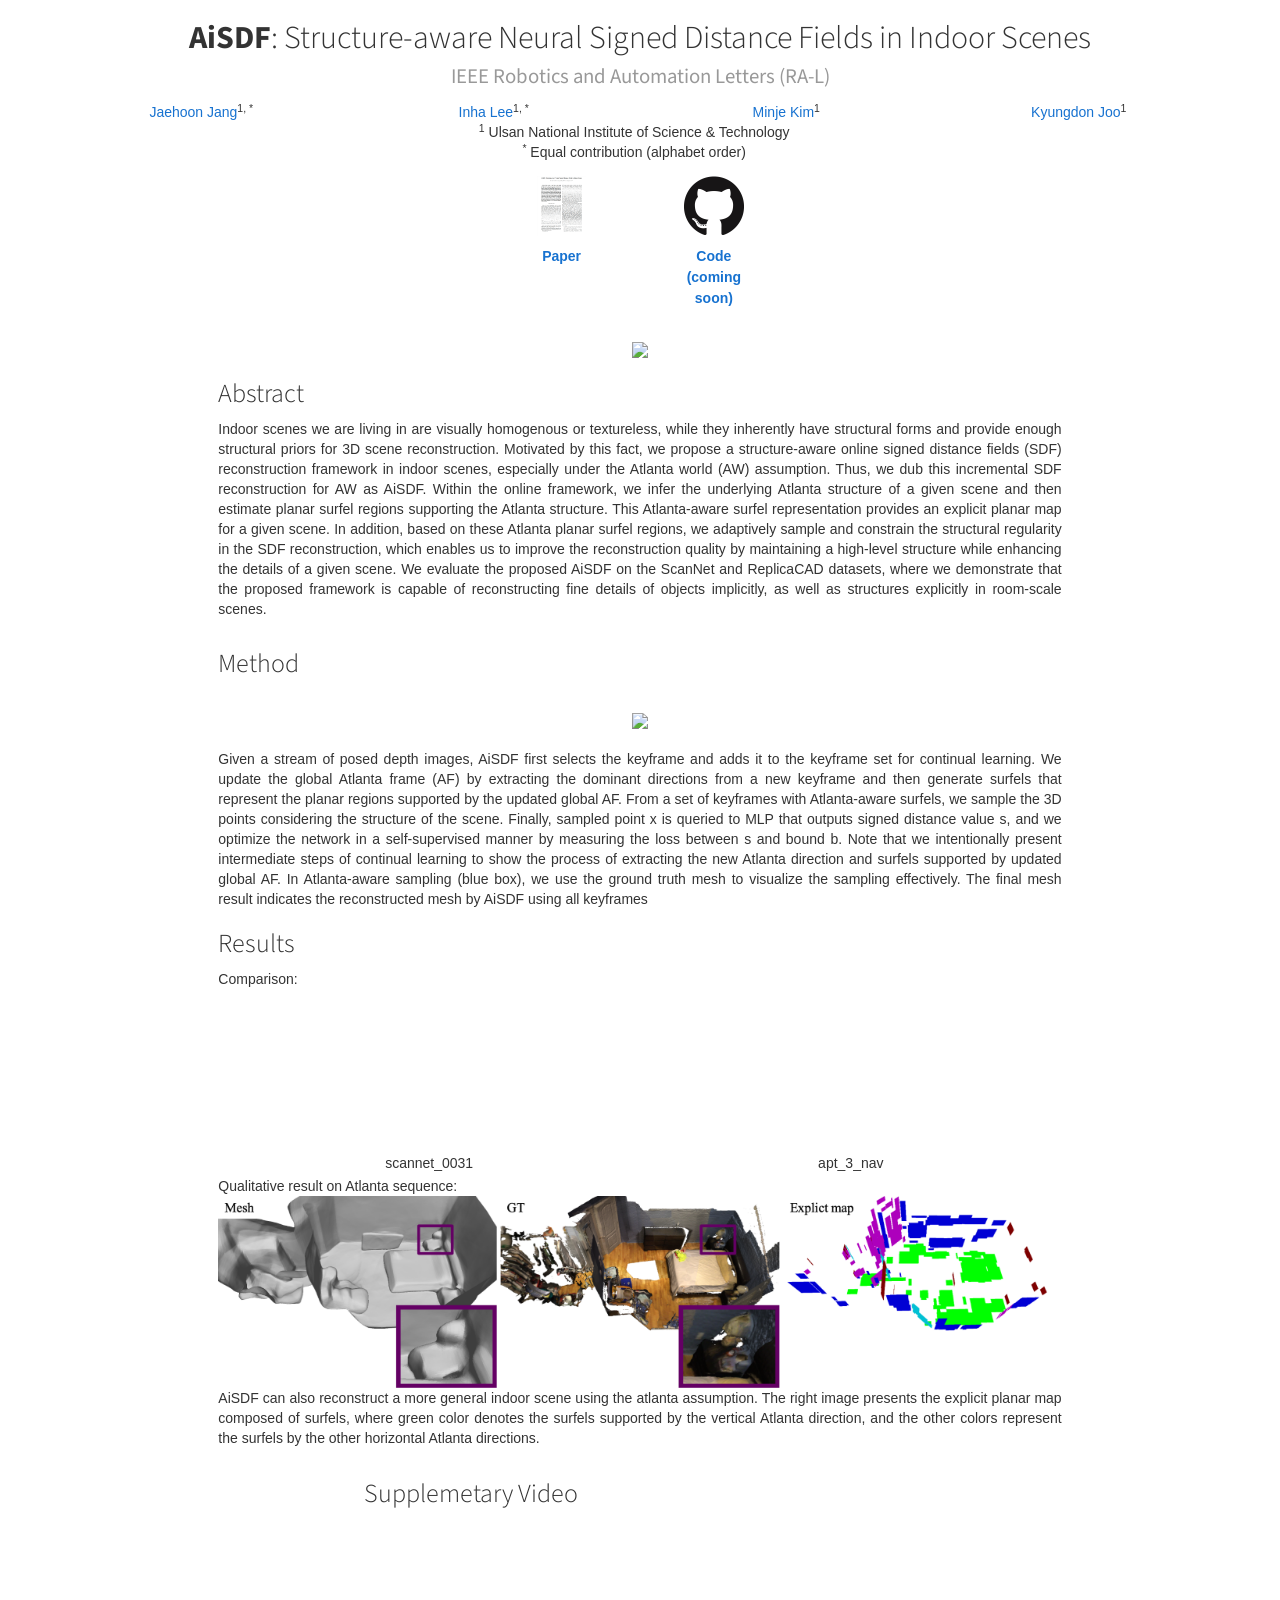
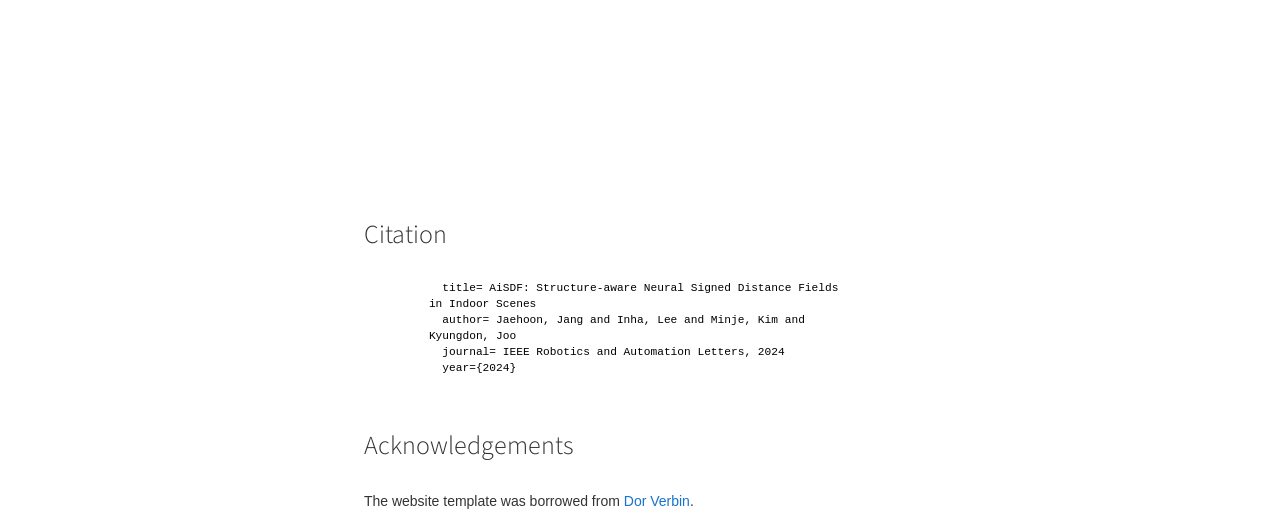
==== commit 4191207d: "." ====
--- a/AiSDF/index.html
+++ b/AiSDF/index.html
@@ -86,7 +86,7 @@
             <ul class="list-unstyled" style="display: inline-block; text-align: left;">
                 <li style="display: inline-block; margin-right: 60px; margin-left: 60px;">
                     <a href="https://github.com/AiSDF/AiSDF.github.io/raw/main/AiSDF_paper.pdf">
-                        <img src="./img/paper_image.jpg" height="60px">
+                        <img src="./img/paper_image.png" height="60px">
                         <h4><strong>Paper</strong></h4>
                     </a>
                 </li>              
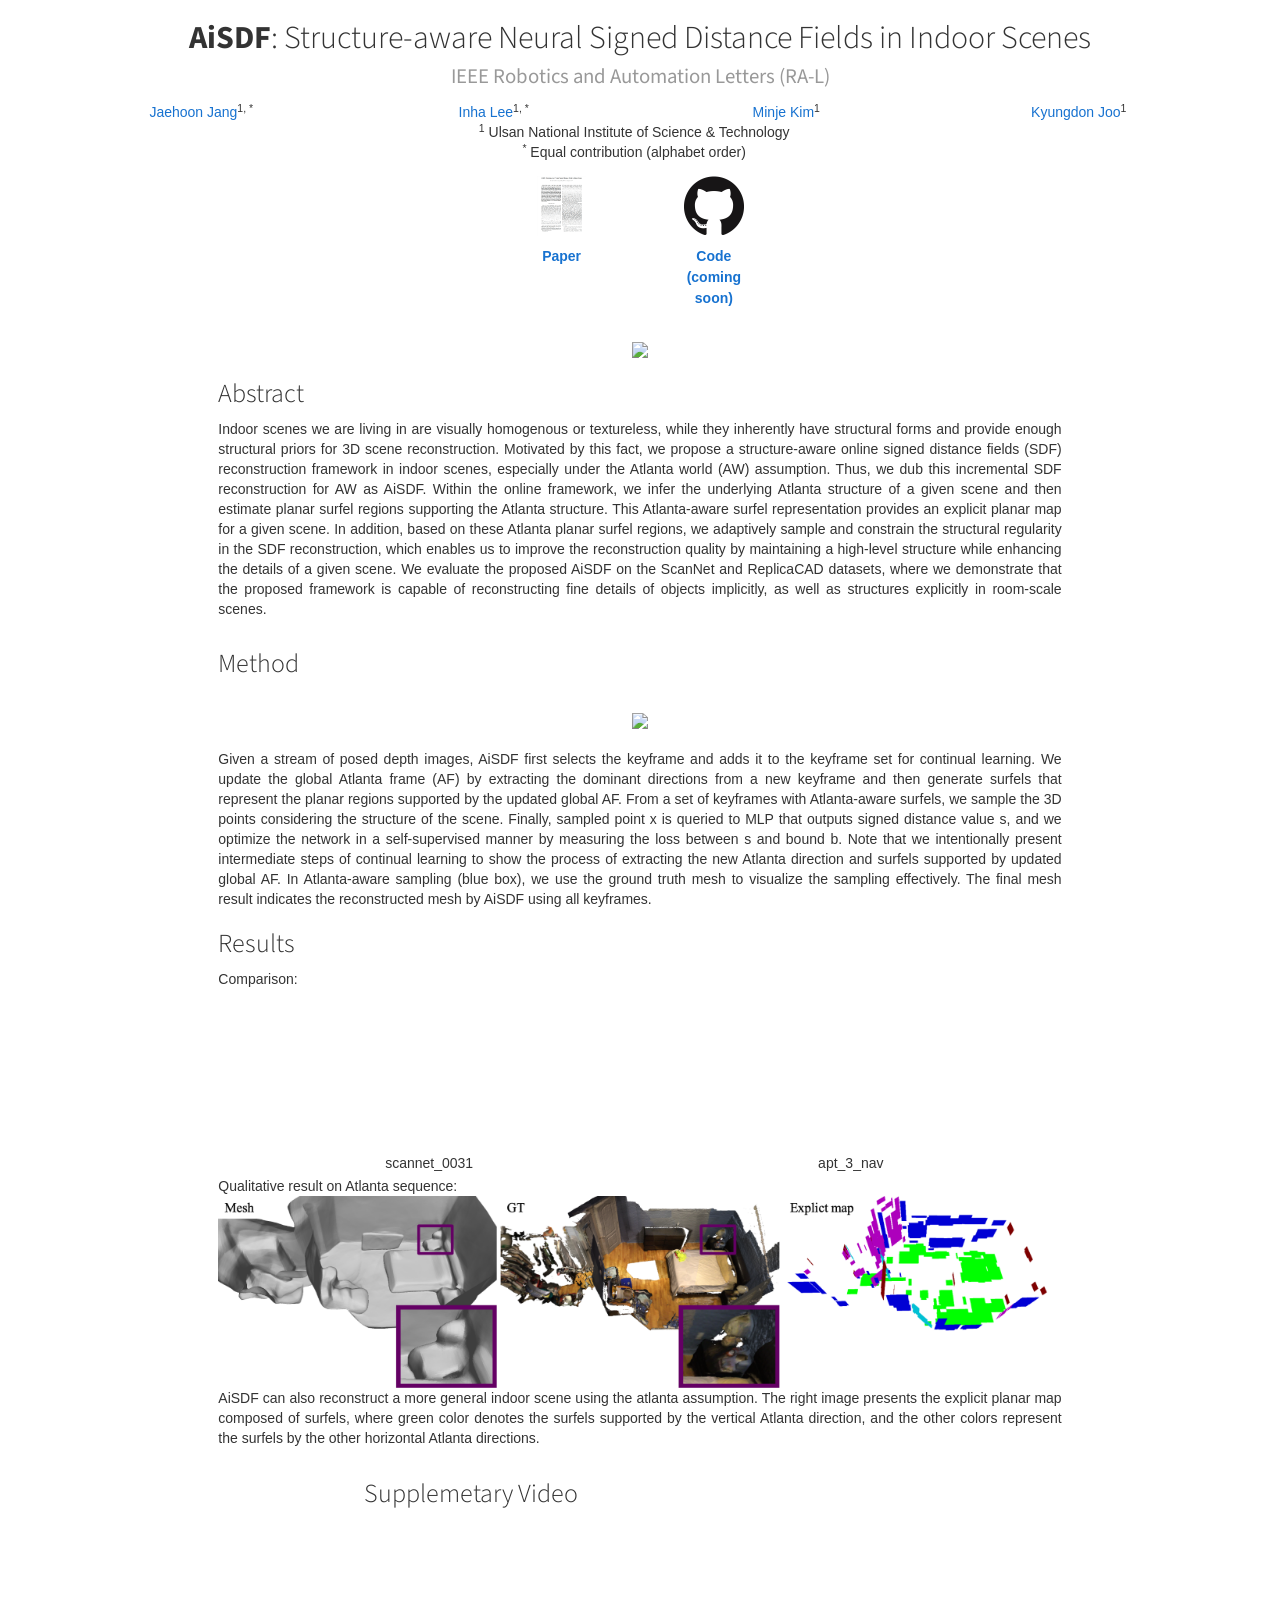
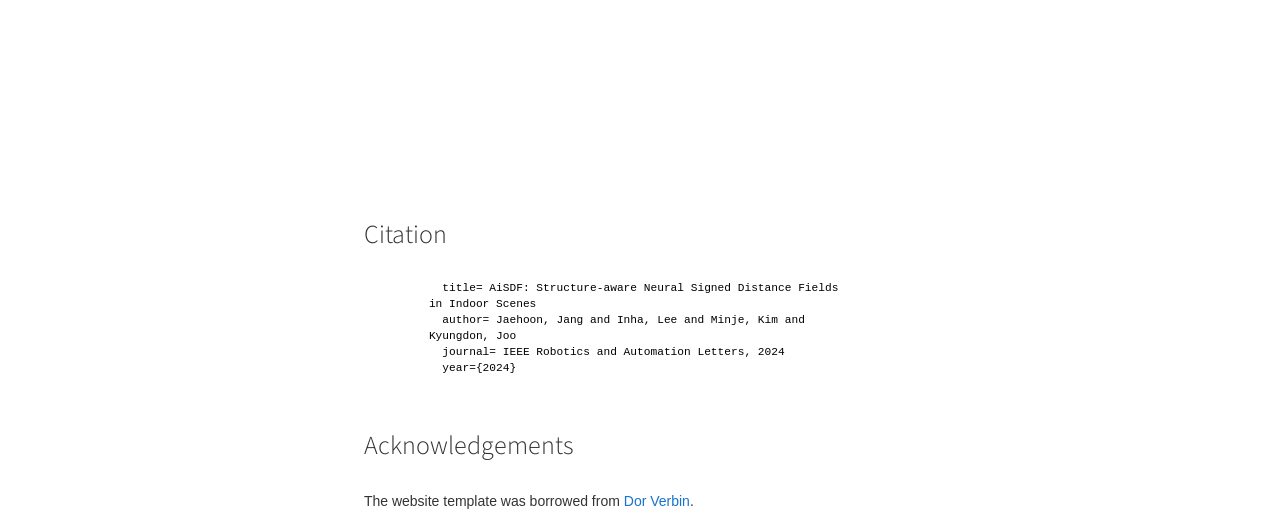
==== commit 90fd2b42: "." ====
--- a/AiSDF/index.html
+++ b/AiSDF/index.html
@@ -136,7 +136,7 @@
                 </div>
                 <br>
                 <div class="text-justify">
-                    Given a stream of posed depth images, AiSDF first selects the keyframe and adds it to the keyframe set for continual learning. We update the global Atlanta frame (AF) by extracting the dominant directions from a new keyframe and then generate surfels that represent the planar regions supported by the updated global AF. From a set of keyframes with Atlanta-aware surfels, we sample the 3D points considering the structure of the scene. Finally, sampled point x is queried to MLP that outputs signed distance value s, and we optimize the network in a self-supervised manner by measuring the loss between s and bound b. Note that we intentionally present intermediate steps of continual learning to show the process of extracting the new Atlanta direction and surfels supported by updated global AF. In Atlanta-aware sampling (blue box), we use the ground truth mesh to visualize the sampling effectively. The final mesh result indicates the reconstructed mesh by AiSDF using all keyframes
+                    Given a stream of posed depth images, AiSDF first selects the keyframe and adds it to the keyframe set for continual learning. We update the global Atlanta frame (AF) by extracting the dominant directions from a new keyframe and then generate surfels that represent the planar regions supported by the updated global AF. From a set of keyframes with Atlanta-aware surfels, we sample the 3D points considering the structure of the scene. Finally, sampled point x is queried to MLP that outputs signed distance value s, and we optimize the network in a self-supervised manner by measuring the loss between s and bound b. Note that we intentionally present intermediate steps of continual learning to show the process of extracting the new Atlanta direction and surfels supported by updated global AF. In Atlanta-aware sampling (blue box), we use the ground truth mesh to visualize the sampling effectively. The final mesh result indicates the reconstructed mesh by AiSDF using all keyframes.
                       
                 </div>
                 
